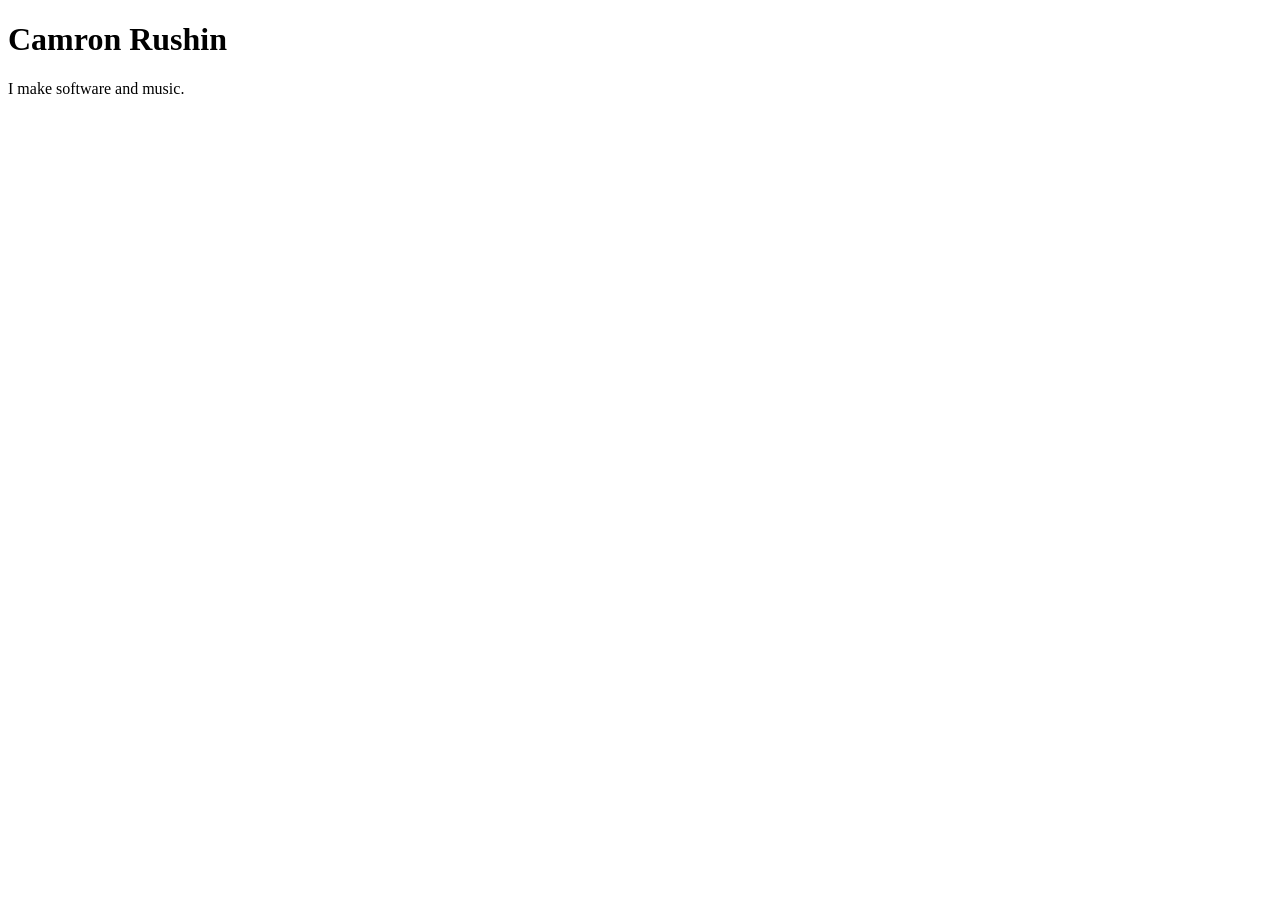
==== index.html @ 521f3e9f "Create index.html" ====
<!DOCTYPE html>
<html lang="en">
<head>
  <meta charset="UTF-8">
  <meta name="viewport" content="width=device-width, initial-scale=1.0">
  <title>Camron Rushin</title>
</head>

<body>
  <h1>Camron Rushin</h1>
  <p>I make software and music.</p>
</body>
</html>
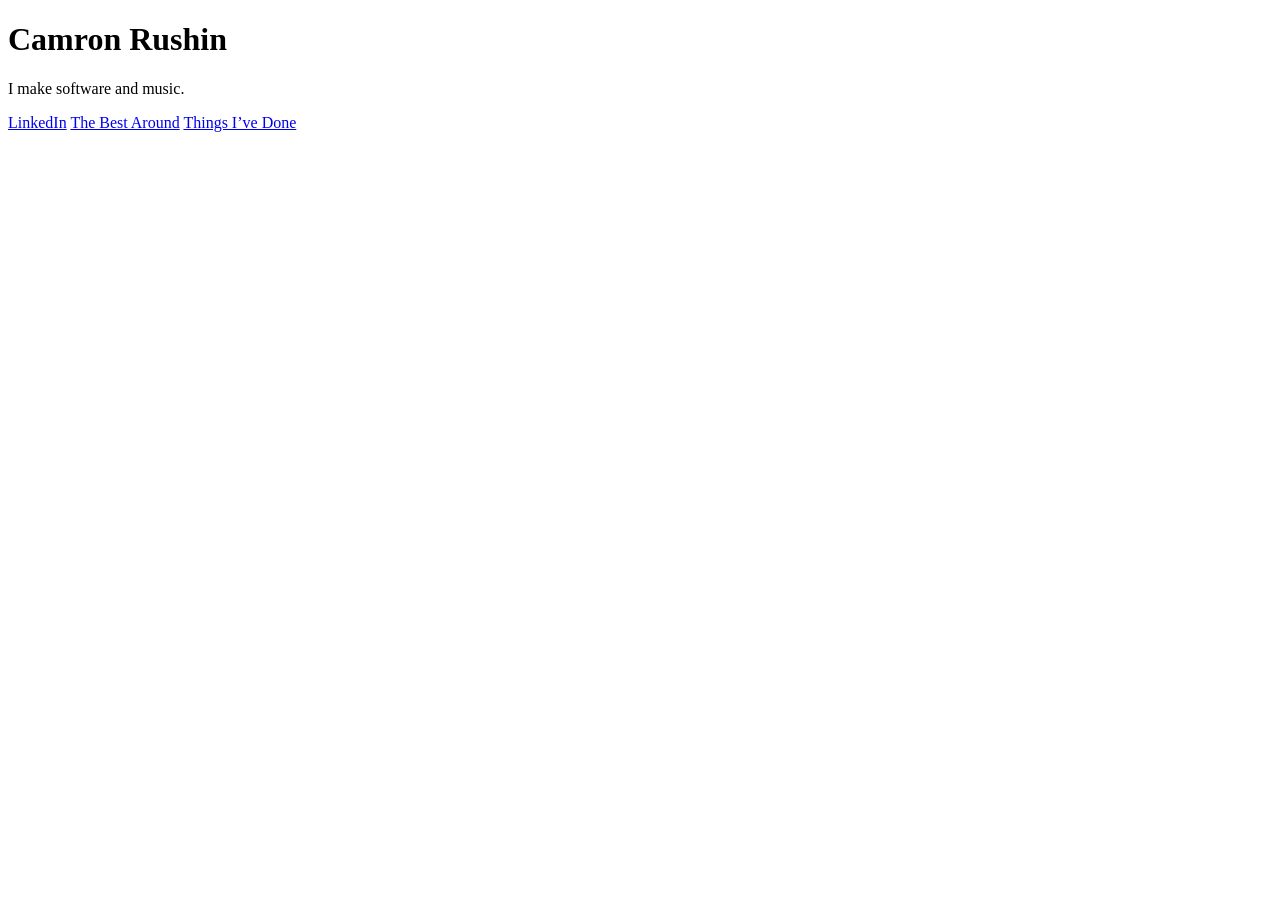
==== commit 5d45db16: "Update index.html" ====
--- a/index.html
+++ b/index.html
@@ -5,9 +5,19 @@
   <meta name="viewport" content="width=device-width, initial-scale=1.0">
   <title>Camron Rushin</title>
 </head>
+<body>
 
-<body>
-  <h1>Camron Rushin</h1>
-  <p>I make software and music.</p>
+  <main>
+    <h1>Camron Rushin</h1>
+
+    <p>I make software and music.</p>
+
+    <nav>
+      <a href="https://www.linkedin.com/" target="_blank">LinkedIn</a>
+      <a href="#" target="_blank">The Best Around</a>
+      <a href="things.html">Things I’ve Done</a>
+    </nav>
+  </main>
+
 </body>
 </html>
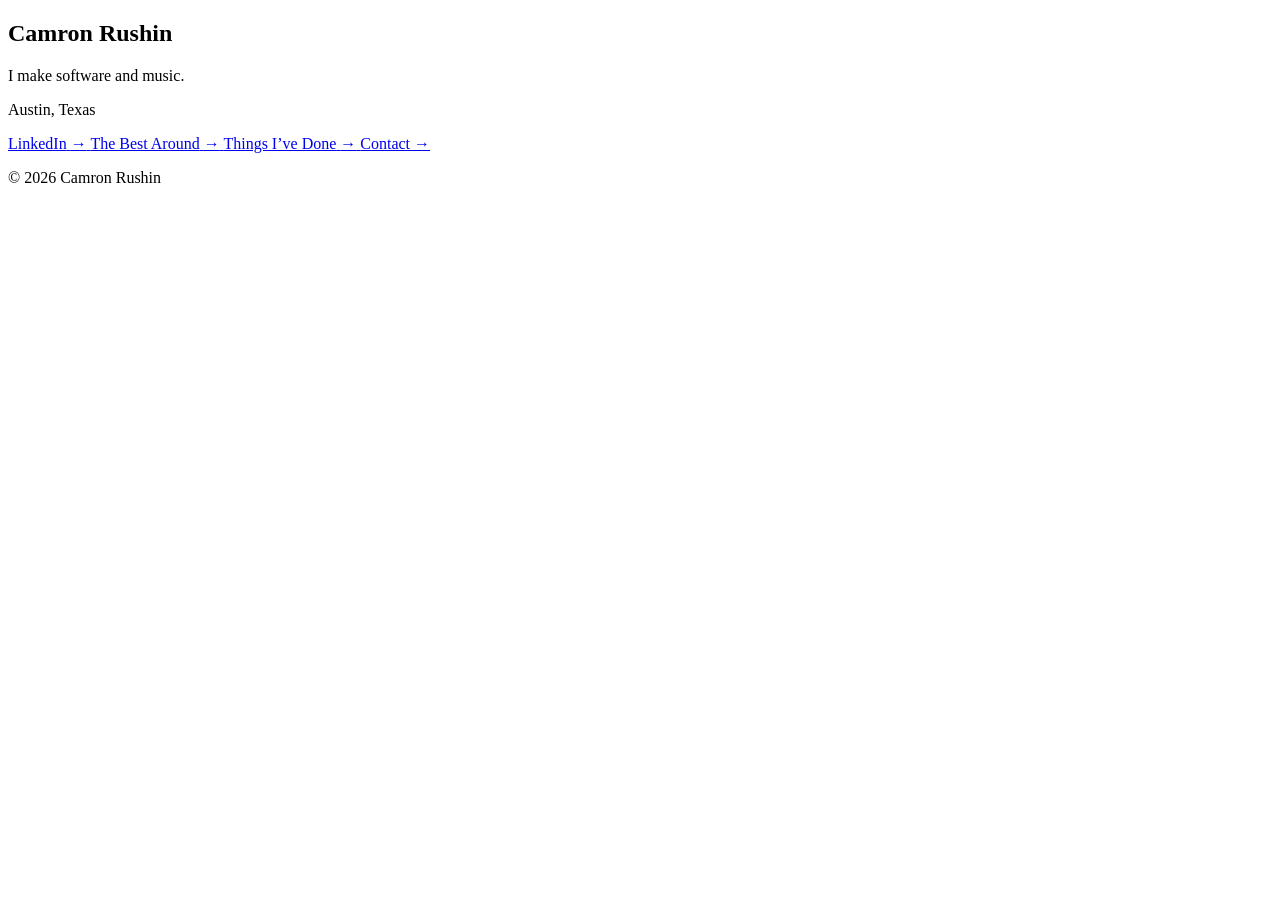
==== commit 1a01b191: "Update index.html" ====
--- a/index.html
+++ b/index.html
@@ -3,21 +3,74 @@
 <head>
   <meta charset="UTF-8">
   <meta name="viewport" content="width=device-width, initial-scale=1.0">
+
   <title>Camron Rushin</title>
+  <meta
+    name="description"
+    content="Camron Rushin. I make software and music."
+  >
+
+  <link rel="stylesheet" href="style.css">
 </head>
+
 <body>
+  <main class="page">
+    <section class="hero">
 
-  <main>
-    <h1>Camron Rushin</h1>
+      <h1 class="name">
+        <span>Camron</span>
+        <span>Rushin</span>
+      </h1>
 
-    <p>I make software and music.</p>
+      <div class="intro">
+        <p class="tagline">I make software and music.</p>
+        <p class="location">Austin, Texas</p>
+      </div>
 
-    <nav>
-      <a href="https://www.linkedin.com/" target="_blank">LinkedIn</a>
-      <a href="#" target="_blank">The Best Around</a>
-      <a href="things.html">Things I’ve Done</a>
-    </nav>
+      <nav class="links" aria-label="Primary navigation">
+
+        <a
+          class="link-card"
+          href="https://www.linkedin.com/"
+          target="_blank"
+          rel="noopener noreferrer"
+        >
+          <span>LinkedIn</span>
+          <span class="arrow" aria-hidden="true">→</span>
+        </a>
+
+        <a
+          class="link-card"
+          href="#"
+          target="_blank"
+          rel="noopener noreferrer"
+        >
+          <span>The Best Around</span>
+          <span class="arrow" aria-hidden="true">→</span>
+        </a>
+
+        <a class="link-card" href="things.html">
+          <span>Things I’ve Done</span>
+          <span class="arrow" aria-hidden="true">→</span>
+        </a>
+
+        <a class="link-card" href="mailto:YOUR_EMAIL_HERE">
+          <span>Contact</span>
+          <span class="arrow" aria-hidden="true">→</span>
+        </a>
+
+      </nav>
+
+    </section>
+
+    <footer class="footer">
+      <p>© <span id="year"></span> Camron Rushin</p>
+    </footer>
   </main>
 
+  <script>
+    document.getElementById("year").textContent =
+      new Date().getFullYear();
+  </script>
 </body>
 </html>
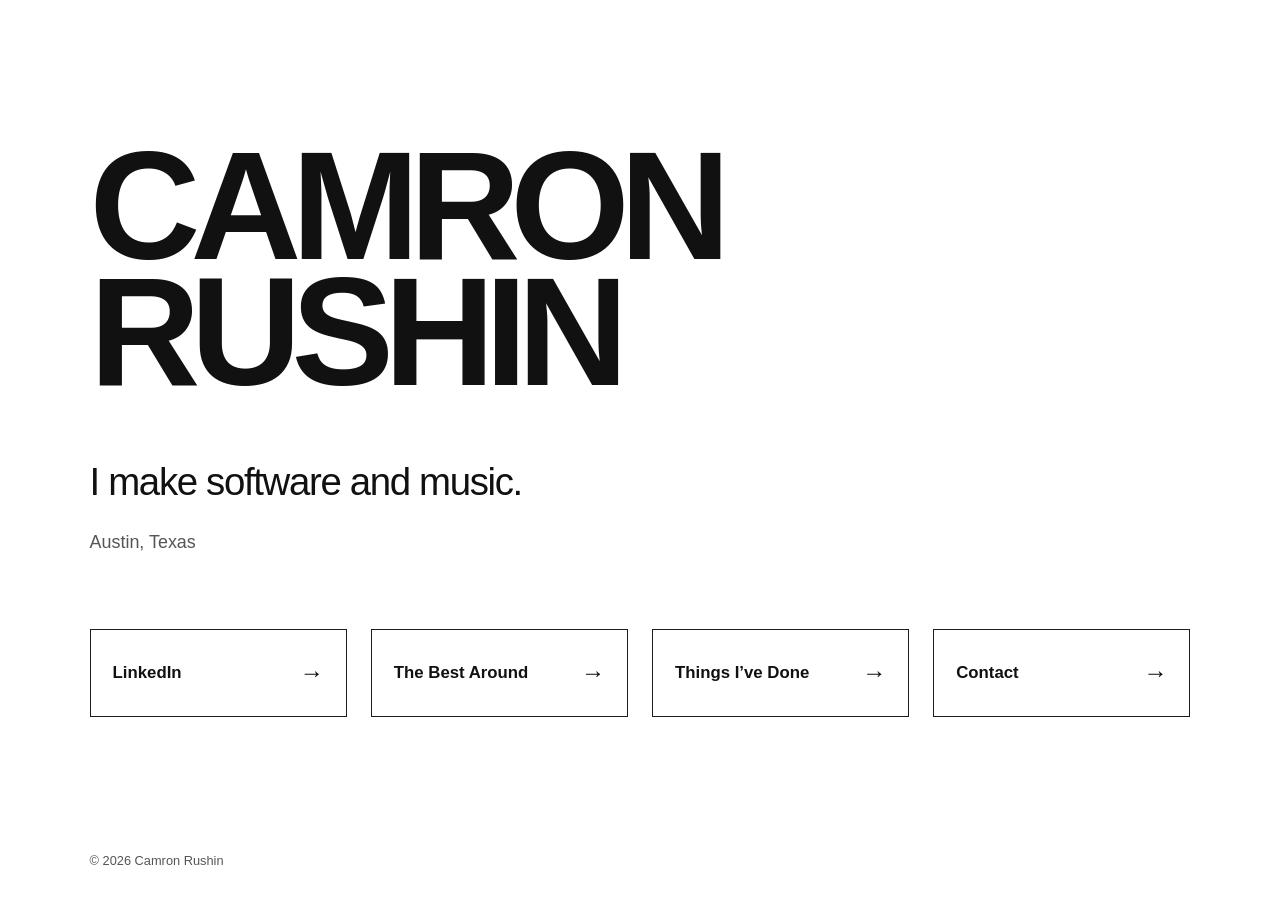
==== commit e7c6c5a8: "Update index.html" ====
--- a/index.html
+++ b/index.html
@@ -31,7 +31,7 @@
 
         <a
           class="link-card"
-          href="https://www.linkedin.com/"
+          href="https://www.linkedin.com/in/camronrushin/"
           target="_blank"
           rel="noopener noreferrer"
         >
@@ -41,7 +41,7 @@
 
         <a
           class="link-card"
-          href="#"
+          href="https://www.the-best-around.com/"
           target="_blank"
           rel="noopener noreferrer"
         >
@@ -54,7 +54,7 @@
           <span class="arrow" aria-hidden="true">→</span>
         </a>
 
-        <a class="link-card" href="mailto:YOUR_EMAIL_HERE">
+        <a class="link-card" href="mailto:camron.rushin@gmail.com">
           <span>Contact</span>
           <span class="arrow" aria-hidden="true">→</span>
         </a>
--- a/style.css
+++ b/style.css
@@ -0,0 +1,213 @@
+:root {
+  --background: #ffffff;
+  --text: #111111;
+  --muted: #555555;
+  --border: #1d1d1d;
+  --hover-background: #111111;
+  --hover-text: #ffffff;
+}
+
+* {
+  box-sizing: border-box;
+}
+
+html {
+  font-size: 16px;
+}
+
+body {
+  margin: 0;
+  min-height: 100vh;
+
+  background: var(--background);
+  color: var(--text);
+
+  font-family:
+    Helvetica Neue,
+    Helvetica,
+    Arial,
+    sans-serif;
+
+  -webkit-font-smoothing: antialiased;
+  text-rendering: optimizeLegibility;
+}
+
+a {
+  color: inherit;
+}
+
+.page {
+  min-height: 100vh;
+  width: 100%;
+
+  padding:
+    clamp(32px, 5vw, 72px)
+    clamp(24px, 7vw, 110px)
+    32px;
+
+  display: flex;
+  flex-direction: column;
+}
+
+.hero {
+  width: 100%;
+  flex: 1;
+
+  display: flex;
+  flex-direction: column;
+  justify-content: center;
+}
+
+.name {
+  margin: 0;
+
+  font-size: clamp(5rem, 12vw, 11rem);
+  font-weight: 800;
+  line-height: 0.82;
+  letter-spacing: -0.065em;
+  text-transform: uppercase;
+}
+
+.name span {
+  display: block;
+}
+
+.intro {
+  margin-top: clamp(40px, 5vw, 72px);
+}
+
+.tagline {
+  margin: 0;
+
+  font-size: clamp(1.7rem, 3vw, 3rem);
+  font-weight: 400;
+  letter-spacing: -0.035em;
+}
+
+.location {
+  margin: 28px 0 0;
+
+  color: var(--muted);
+  font-size: clamp(1rem, 1.4vw, 1.25rem);
+}
+
+.links {
+  margin-top: clamp(48px, 6vw, 82px);
+
+  display: grid;
+  grid-template-columns: repeat(4, 1fr);
+  gap: 24px;
+}
+
+.link-card {
+  min-height: 88px;
+  padding: 24px 22px;
+
+  border: 1.5px solid var(--border);
+
+  display: flex;
+  align-items: center;
+  justify-content: space-between;
+  gap: 20px;
+
+  text-decoration: none;
+
+  font-size: 1.05rem;
+  font-weight: 600;
+
+  transition:
+    background-color 180ms ease,
+    color 180ms ease,
+    transform 180ms ease;
+}
+
+.link-card:hover,
+.link-card:focus-visible {
+  background: var(--hover-background);
+  color: var(--hover-text);
+  transform: translateY(-3px);
+}
+
+.link-card:focus-visible {
+  outline: 3px solid #999999;
+  outline-offset: 4px;
+}
+
+.arrow {
+  font-size: 1.5rem;
+  font-weight: 400;
+
+  transition: transform 180ms ease;
+}
+
+.link-card:hover .arrow,
+.link-card:focus-visible .arrow {
+  transform: translateX(5px);
+}
+
+.footer {
+  margin-top: 56px;
+
+  color: var(--muted);
+  font-size: 0.8rem;
+}
+
+.footer p {
+  margin: 0;
+}
+
+/* Tablet */
+
+@media (max-width: 900px) {
+  .links {
+    grid-template-columns: repeat(2, 1fr);
+  }
+}
+
+/* Mobile */
+
+@media (max-width: 600px) {
+  .page {
+    padding:
+      28px
+      20px
+      24px;
+  }
+
+  .hero {
+    justify-content: flex-start;
+    padding-top: 10vh;
+  }
+
+  .name {
+    font-size: clamp(4rem, 20vw, 7rem);
+    line-height: 0.85;
+  }
+
+  .intro {
+    margin-top: 38px;
+  }
+
+  .tagline {
+    font-size: 1.8rem;
+    line-height: 1.05;
+  }
+
+  .location {
+    margin-top: 22px;
+  }
+
+  .links {
+    margin-top: 48px;
+    grid-template-columns: 1fr;
+    gap: 14px;
+  }
+
+  .link-card {
+    min-height: 72px;
+  }
+
+  .footer {
+    margin-top: 42px;
+  }
+}
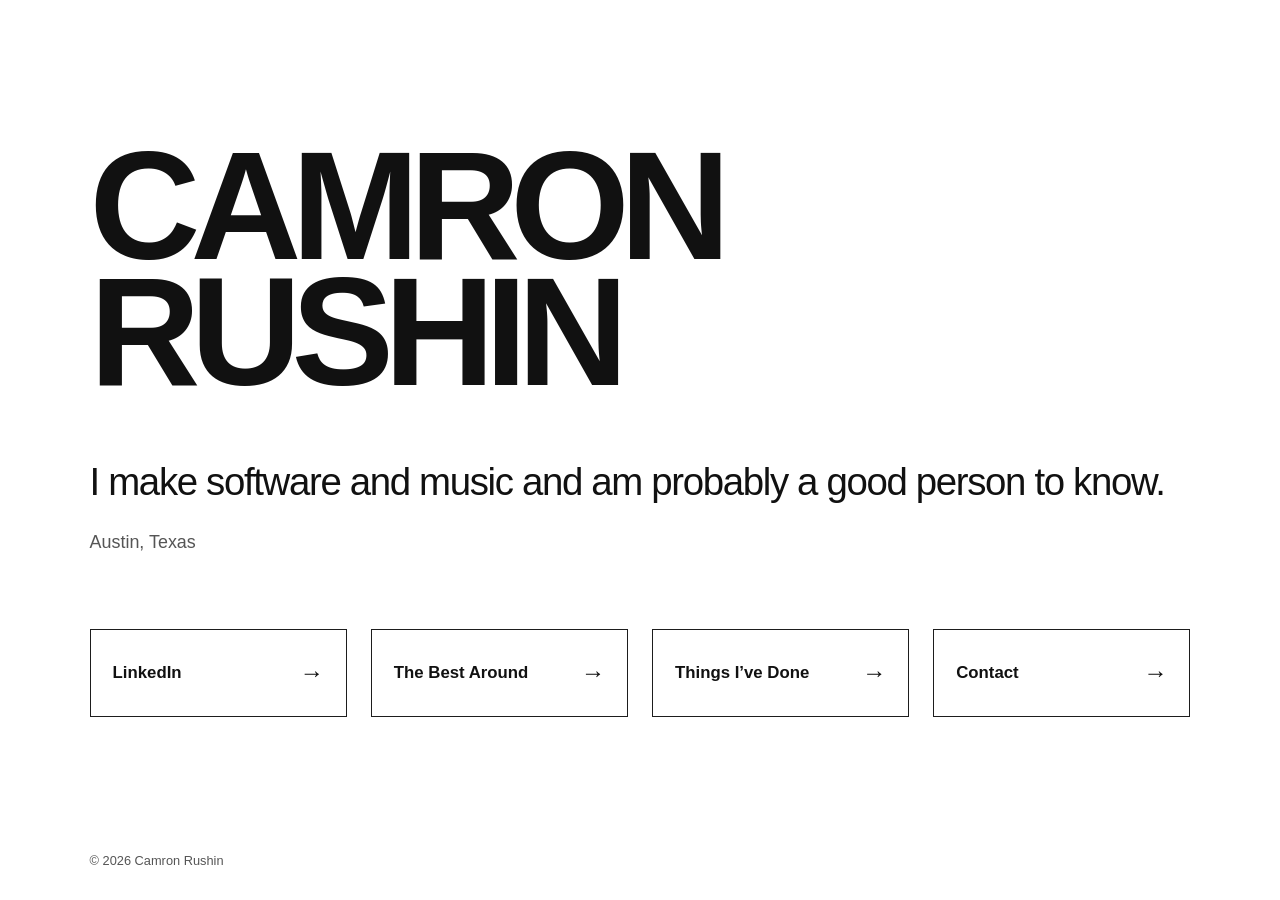
==== commit ab948c83: "Update index.html" ====
--- a/index.html
+++ b/index.html
@@ -23,7 +23,7 @@
       </h1>
 
       <div class="intro">
-        <p class="tagline">I make software and music.</p>
+        <p class="tagline">I make software and music and am probably a good person to know. </p>
         <p class="location">Austin, Texas</p>
       </div>
 
